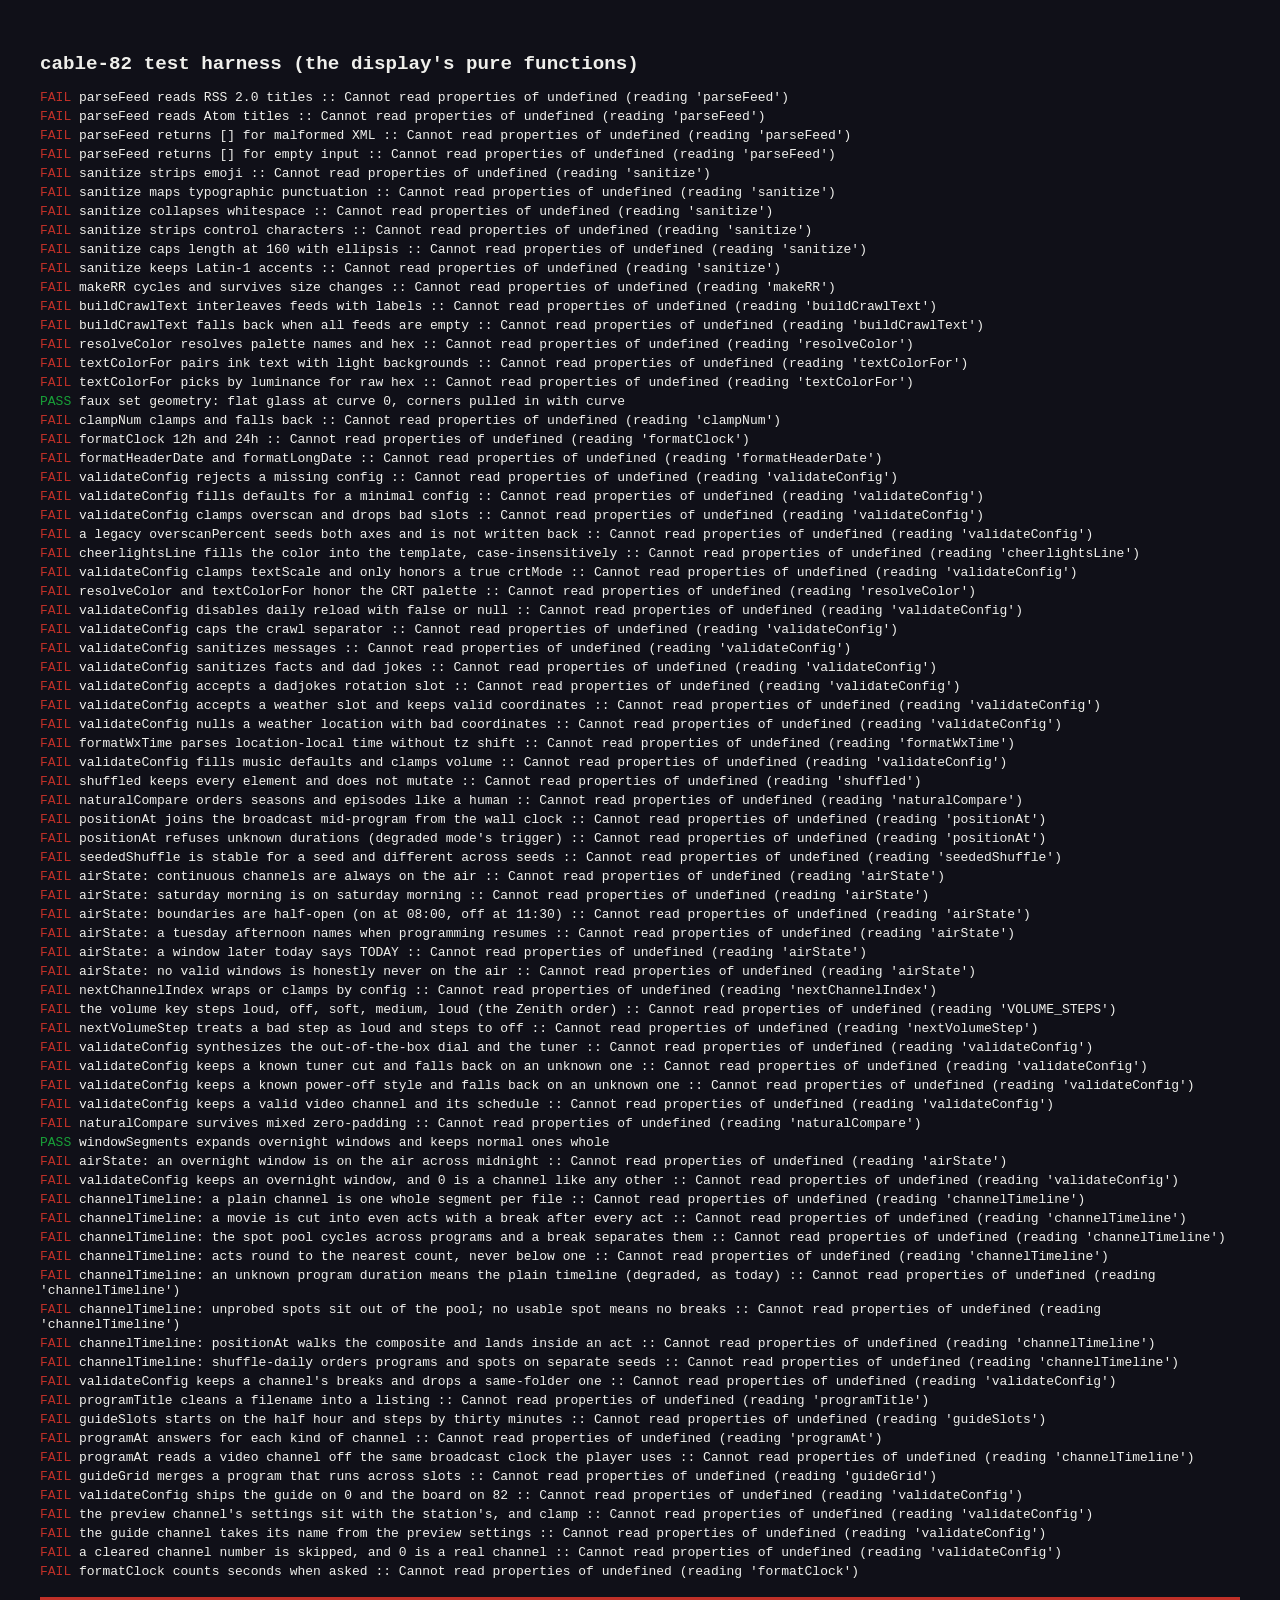
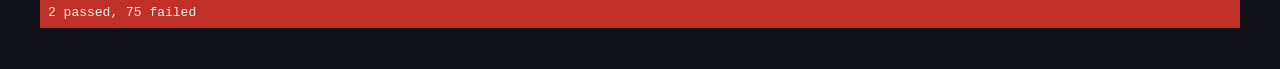
==== test/harness.html @ 875050cb "add faux crt mode: a drawn console and the tube's tells for flat panels" ====
<!DOCTYPE html>
<html lang="en">
<head>
<meta charset="utf-8">
<title>cable-82 test harness</title>
<link rel="icon" type="image/svg+xml" href="../favicon.svg">
<link rel="apple-touch-icon" href="../apple-touch-icon.png">
<style>
  body { background: #101018; color: #F0F0EC; font-family: monospace; padding: 2rem; }
  h1 { font-size: 1.2rem; }
  ul { list-style: none; padding: 0; }
  li { padding: 2px 0; }
  li.pass::before { content: "PASS "; color: #18A038; }
  li.fail::before { content: "FAIL "; color: #C03028; }
  #summary { margin-top: 1rem; padding: 8px; }
  #summary.ok { background: #18A038; }
  #summary.bad { background: #C03028; }
</style>
</head>
<body>
<h1>cable-82 test harness (the display's pure functions)</h1>
<ul id="results"></ul>
<div id="summary"></div>
<!-- The same scripts index.html loads, in the same order. app.js gathers
     the pure helpers on window.Cable82 and does not boot without a #stage. -->
<script src="../config-schema.js"></script>
<script src="../dial.js"></script>
<script src="../board.js"></script>
<script src="../guide.js"></script>
<script src="../video.js"></script>
<script src="../set.js"></script>
<script src="../tuner.js"></script>
<script src="../app.js"></script>
<script>
(() => {
  "use strict";
  const C = window.Cable82;
  const results = document.getElementById("results");
  let pass = 0, fail = 0;

  function t(name, fn) {
    const li = document.createElement("li");
    try {
      fn();
      li.className = "pass";
      pass++;
    } catch (e) {
      li.className = "fail";
      name += " :: " + e.message;
      fail++;
    }
    li.textContent = name;
    results.appendChild(li);
  }
  function eq(a, b) {
    const sa = JSON.stringify(a), sb = JSON.stringify(b);
    if (sa !== sb) throw new Error("expected " + sb + ", got " + sa);
  }
  function ok(v, msg) { if (!v) throw new Error(msg || "expected truthy"); }

  const RSS = '<?xml version="1.0"?><rss version="2.0"><channel>' +
    "<item><title>First story</title></item>" +
    "<item><title>Second &amp; third</title></item>" +
    "<item><title><![CDATA[Fourth story]]></title></item>" +
    "</channel></rss>";
  const ATOM = '<?xml version="1.0"?><feed xmlns="http://www.w3.org/2005/Atom">' +
    "<entry><title>Atom one</title></entry><entry><title>Atom two</title></entry></feed>";

  t("parseFeed reads RSS 2.0 titles", () => eq(C.parseFeed(RSS), ["First story", "Second & third", "Fourth story"]));
  t("parseFeed reads Atom titles", () => eq(C.parseFeed(ATOM), ["Atom one", "Atom two"]));
  t("parseFeed returns [] for malformed XML", () => eq(C.parseFeed("<rss><channel><item><title>Broken"), []));
  t("parseFeed returns [] for empty input", () => { eq(C.parseFeed(""), []); eq(C.parseFeed(null), []); });

  t("sanitize strips emoji", () => eq(C.sanitize("hello \u{1F600} world"), "hello world"));
  t("sanitize maps typographic punctuation", () =>
    eq(C.sanitize("it’s “fine” – really…"), "it's \"fine\" - really..."));
  t("sanitize collapses whitespace", () => eq(C.sanitize("  a\n\n b\tc  "), "a b c"));
  t("sanitize strips control characters", () =>
    eq(C.sanitize("ab" + String.fromCharCode(7) + "c" + String.fromCharCode(27)), "abc"));
  t("sanitize caps length at 160 with ellipsis", () => {
    const out = C.sanitize("x".repeat(300));
    ok(out.length === 160, "length is " + out.length);
    ok(out.endsWith("..."), "ends with ellipsis");
  });
  t("sanitize keeps Latin-1 accents", () => eq(C.sanitize("Café olé"), "Café olé"));

  t("makeRR cycles and survives size changes", () => {
    const rr = C.makeRR();
    eq([rr.next(3), rr.next(3), rr.next(3), rr.next(3)], [0, 1, 2, 0]);
    eq(rr.next(2), 1);
    eq(rr.next(0), -1);
  });

  t("buildCrawlText interleaves feeds with labels", () => {
    const out = C.buildCrawlText({
      feedIds: ["a", "b"],
      labels: { a: "AAA", b: "BBB" },
      items: { a: ["one", "two"], b: ["uno"] },
      separator: " | ",
      fallback: "FALLBACK",
    });
    eq(out, "AAA: one | BBB: uno | AAA: two");
  });
  t("buildCrawlText falls back when all feeds are empty", () => {
    eq(C.buildCrawlText({ feedIds: ["a"], labels: {}, items: {}, separator: " | ", fallback: "FB" }), "FB");
  });

  t("resolveColor resolves palette names and hex", () => {
    eq(C.resolveColor("green", "blue"), C.PALETTE.green);
    eq(C.resolveColor("#ABC123", "blue"), "#ABC123");
    eq(C.resolveColor("nonsense", "red"), C.PALETTE.red);
  });
  t("textColorFor pairs ink text with light backgrounds", () => {
    eq(C.textColorFor("yellow"), C.PALETTE.ink);
    eq(C.textColorFor("cyan"), C.PALETTE.ink);
    eq(C.textColorFor("blue"), C.PALETTE.white);
  });
  t("textColorFor picks by luminance for raw hex", () => {
    eq(C.textColorFor("#F0E8D0"), C.PALETTE.ink); // light bg, dark text
    eq(C.textColorFor("#102040"), C.PALETTE.white); // dark bg, light text
  });

  t("faux set geometry: flat glass at curve 0, corners pulled in with curve", () => {
    const Set = window.Cable82Set;
    const flat = Set.faceplate(0), bent = Set.faceplate(6);
    eq(Math.round(Math.min(...flat.map((p) => p[1]))), 0);
    eq(bent[0][0] > flat[0][0], true);
    eq(Set.dialAngle(0, 3), -150);
  });
  t("clampNum clamps and falls back", () => {
    eq(C.clampNum(50, 0, 15, 7), 15);
    eq(C.clampNum(-3, 0, 15, 7), 0);
    eq(C.clampNum("nope", 0, 15, 7), 7);
    eq(C.clampNum(null, 0, 15, 7), 7);
    eq(C.clampNum(true, 0, 15, 7), 7);
    eq(C.clampNum("", 0, 15, 7), 7);
  });

  t("formatClock 12h and 24h", () => {
    const d = new Date(2026, 6, 21, 20, 4);
    eq(C.formatClock(d, "12h"), "8:04 PM");
    eq(C.formatClock(d, "24h"), "20:04");
    eq(C.formatClock(new Date(2026, 6, 21, 0, 30), "12h"), "12:30 AM");
  });
  t("formatHeaderDate and formatLongDate", () => {
    const d = new Date(2026, 6, 21);
    eq(C.formatHeaderDate(d), "TUE JUL 21");
    eq(C.formatLongDate(d), "TUESDAY, JULY 21, 2026");
  });

  t("validateConfig rejects a missing config", () => {
    ok(!C.validateConfig(undefined).ok);
    ok(!C.validateConfig(null).ok);
  });
  t("validateConfig fills defaults for a minimal config", () => {
    const r = C.validateConfig({});
    ok(r.ok);
    eq(r.cfg.pageSeconds, 12);
    eq(r.cfg.overscanX, 7);
    eq(r.cfg.overscanY, 7);
    eq(r.cfg.crtMode, false);
    eq(r.cfg.crtInkText, false);
    eq(r.cfg.textScale, 1);
    eq(r.cfg.colors.pageCycle, ["blue", "green", "red", "cyan"]);
    ok(r.cfg.rotation.length >= 1);
  });
  t("validateConfig clamps overscan and drops bad slots", () => {
    const r = C.validateConfig({
      overscanX: 40,
      feeds: [{ id: "a", url: "http://x" }],
      rotation: [{ type: "headlines", feed: "missing" }, { type: "clock" }, { type: "wat" }],
    });
    eq(r.cfg.overscanX, 15);
    eq(r.cfg.rotation, [{ type: "clock" }]);
    ok(r.errors.length === 2, "two warnings");
  });
  t("a legacy overscanPercent seeds both axes and is not written back", () => {
    const r = C.validateConfig({ overscanPercent: 9 });
    eq(r.cfg.overscanX, 9);
    eq(r.cfg.overscanY, 9);
    ok(!("overscanPercent" in r.cfg), "not written back");
    const r2 = C.validateConfig({ overscanPercent: 9, overscanX: 12, overscanY: 40 });
    eq(r2.cfg.overscanX, 12);
    eq(r2.cfg.overscanY, 15);
  });
  t("cheerlightsLine fills the color into the template, case-insensitively", () => {
    eq(C.cheerlightsLine("THE WORLD IS SET TO {COLOR}", "purple"), "THE WORLD IS SET TO PURPLE");
    eq(C.cheerlightsLine("now: {color}", "warmwhite"), "now: WARMWHITE");
    eq(C.cheerlightsLine("no slot here", "red"), "no slot here");
    eq(C.cheerlightsLine("THE WORLD IS SET TO {COLOR}", ""), "");
    eq(C.cheerlightsLine("THE WORLD IS SET TO {COLOR}", null), "");
  });
  t("validateConfig clamps textScale and only honors a true crtMode", () => {
    eq(C.validateConfig({ textScale: 3 }).cfg.textScale, 1.5);
    eq(C.validateConfig({ textScale: 0.2 }).cfg.textScale, 1);
    eq(C.validateConfig({ textScale: "1.25" }).cfg.textScale, 1.25);
    eq(C.validateConfig({ crtMode: true }).cfg.crtMode, true);
    eq(C.validateConfig({ crtMode: "yes" }).cfg.crtMode, false);
  });
  t("resolveColor and textColorFor honor the CRT palette", () => {
    eq(C.resolveColor("blue", "blue"), C.PALETTE.blue);
    eq(C.resolveColor("blue", "blue", C.PALETTE_CRT), C.PALETTE_CRT.blue);
    eq(C.resolveColor("#123456", "blue", C.PALETTE_CRT), "#123456");
    eq(C.textColorFor("red", C.PALETTE_CRT), C.PALETTE_CRT.white);
    eq(C.textColorFor("cyan", C.PALETTE_CRT), C.PALETTE_CRT.ink);
    ok(Object.keys(C.PALETTE_CRT).join() === Object.keys(C.PALETTE).join(), "same names");
  });
  t("validateConfig disables daily reload with false or null", () => {
    eq(C.validateConfig({ dailyReloadHour: false }).cfg.dailyReloadHour, false);
    eq(C.validateConfig({ dailyReloadHour: null }).cfg.dailyReloadHour, false);
    eq(C.validateConfig({}).cfg.dailyReloadHour, 4);
  });
  t("validateConfig caps the crawl separator", () => {
    const r = C.validateConfig({ crawl: { separator: "x".repeat(500) } });
    ok(r.cfg.crawl.separator.length <= 16, "separator capped");
  });
  t("validateConfig sanitizes messages", () => {
    const r = C.validateConfig({ messages: [{ text: "hi \u{1F600} there" }, { text: "\u{1F600}" }] });
    eq(r.cfg.messages.length, 1); // emoji-only message dropped entirely
    eq(r.cfg.messages[0].text, "hi there");
  });
  t("validateConfig sanitizes facts and dad jokes", () => {
    const r = C.validateConfig({ facts: ["Honey never spoils", "\u{1F600}", 42], dadJokes: ["Nacho cheese"] });
    eq(r.cfg.facts, ["Honey never spoils"]); // emoji-only and non-strings dropped
    eq(r.cfg.dadJokes, ["Nacho cheese"]);
  });
  t("validateConfig accepts a dadjokes rotation slot", () => {
    const r = C.validateConfig({ rotation: [{ type: "dadjokes" }, { type: "clock" }] });
    eq(r.cfg.rotation, [{ type: "dadjokes" }, { type: "clock" }]);
  });
  t("validateConfig accepts a weather slot and keeps valid coordinates", () => {
    const r = C.validateConfig({
      rotation: [{ type: "weather" }, { type: "clock" }],
      weather: { location: { name: "Boston", latitude: 42.36, longitude: -71.06, timezone: "America/New_York" }, tempUnit: "C", windUnit: "kmh" },
    });
    eq(r.cfg.rotation, [{ type: "weather" }, { type: "clock" }]);
    eq(r.cfg.weather.location.latitude, 42.36);
    eq(r.cfg.weather.tempUnit, "C");
    eq(r.cfg.weather.windUnit, "kmh");
  });
  t("validateConfig nulls a weather location with bad coordinates", () => {
    eq(C.validateConfig({ weather: { location: { latitude: 999, longitude: 0 } } }).cfg.weather.location, null);
    eq(C.validateConfig({}).cfg.weather.tempUnit, "F"); // default unit
  });
  t("formatWxTime parses location-local time without tz shift", () => {
    eq(C.formatWxTime("2026-07-22T05:27", "12h"), "5:27 AM");
    eq(C.formatWxTime("2026-07-22T20:14", "12h"), "8:14 PM");
    eq(C.formatWxTime("2026-07-22T20:14", "24h"), "20:14");
    eq(C.formatWxTime("garbage", "12h"), "");
  });
  t("validateConfig fills music defaults and clamps volume", () => {
    eq(C.validateConfig({}).cfg.music, { enabled: true, shuffle: true, volume: 60 });
    eq(C.validateConfig({ music: { volume: 999, enabled: false } }).cfg.music, { enabled: false, shuffle: true, volume: 100 });
  });
  t("shuffled keeps every element and does not mutate", () => {
    const src = ["a", "b", "c", "d", "e"];
    const out = C.shuffled(src);
    eq(out.length, 5);
    eq([...out].sort().join(""), "abcde");
    eq(src.join(""), "abcde");
  });

  // ---------------- the dial math

  t("naturalCompare orders seasons and episodes like a human", () => {
    const names = ["S01.E10.mp4", "S02.E1.mp4", "S01.E2.mp4", "S01.E1.mp4"];
    eq(names.sort(C.naturalCompare), ["S01.E1.mp4", "S01.E2.mp4", "S01.E10.mp4", "S02.E1.mp4"]);
  });

  t("positionAt joins the broadcast mid-program from the wall clock", () => {
    const pl = [{ duration: 30 }, { duration: 60 }, { duration: 10 }];
    const epoch = 0;
    eq(C.positionAt(pl, 0, epoch), { index: 0, offset: 0 });
    eq(C.positionAt(pl, 45 * 1000, epoch), { index: 1, offset: 15 });
    eq(C.positionAt(pl, 95 * 1000, epoch), { index: 2, offset: 5 });
    // wraps the loop: 100s total, so 130s in is 30s in = start of file 1
    eq(C.positionAt(pl, 130 * 1000, epoch), { index: 1, offset: 0 });
    // a full week later it still resolves (no drift accumulation by design)
    const week = 7 * 24 * 3600 * 1000;
    const p = C.positionAt(pl, week + 45 * 1000, epoch);
    eq(p.index, 1);
    ok(Math.abs(p.offset - 15) < 0.001, "offset stable across a week");
  });

  t("positionAt refuses unknown durations (degraded mode's trigger)", () => {
    eq(C.positionAt([{ duration: 30 }, { duration: null }], 1000, 0), null);
    eq(C.positionAt([], 1000, 0), null);
  });

  t("seededShuffle is stable for a seed and different across seeds", () => {
    const src = ["a", "b", "c", "d", "e", "f", "g"];
    const one = C.seededShuffle(src, "2026-8-31#90");
    const two = C.seededShuffle(src, "2026-8-31#90");
    const other = C.seededShuffle(src, "2026-9-1#90");
    eq(one, two);
    eq([...one].sort().join(""), "abcdefg");
    ok(one.join("") !== other.join(""), "different day, different order");
    eq(src.join(""), "abcdefg");
  });

  t("airState: continuous channels are always on the air", () => {
    eq(C.airState({ mode: "continuous" }, new Date()).onAir, true);
  });

  t("airState: saturday morning is on saturday morning", () => {
    const ch = { mode: "schedule", schedule: [{ days: ["sat"], start: "08:00", end: "11:30" }] };
    // Sat Aug 29 2026 is a Saturday
    const sat9 = new Date(2026, 7, 29, 9, 0, 0);
    const s = C.airState(ch, sat9);
    eq(s.onAir, true);
    eq(new Date(s.untilMs).getHours(), 11);
    eq(new Date(s.untilMs).getMinutes(), 30);
  });

  t("airState: boundaries are half-open (on at 08:00, off at 11:30)", () => {
    const ch = { mode: "schedule", schedule: [{ days: ["sat"], start: "08:00", end: "11:30" }] };
    eq(C.airState(ch, new Date(2026, 7, 29, 7, 59, 59)).onAir, false);
    eq(C.airState(ch, new Date(2026, 7, 29, 8, 0, 0)).onAir, true);
    eq(C.airState(ch, new Date(2026, 7, 29, 11, 29, 59)).onAir, true);
    eq(C.airState(ch, new Date(2026, 7, 29, 11, 30, 0)).onAir, false);
  });

  t("airState: a tuesday afternoon names when programming resumes", () => {
    const ch = { mode: "schedule", schedule: [{ days: ["sat"], start: "08:00", end: "11:30" }] };
    const tue = new Date(2026, 8, 1, 14, 0, 0); // Tue Sep 1 2026
    const s = C.airState(ch, tue);
    eq(s.onAir, false);
    eq(s.resumeText, "PROGRAMMING RESUMES SATURDAY 8:00 AM");
    eq(new Date(s.untilMs).getDay(), 6);
    eq(new Date(s.untilMs).getHours(), 8);
  });

  t("airState: a window later today says TODAY", () => {
    const ch = { mode: "schedule", schedule: [{ days: ["sat"], start: "08:00", end: "11:30" }] };
    const satEarly = new Date(2026, 7, 29, 6, 0, 0);
    eq(C.airState(ch, satEarly).resumeText, "PROGRAMMING RESUMES TODAY 8:00 AM");
  });

  t("airState: no valid windows is honestly never on the air", () => {
    const s = C.airState({ mode: "schedule", schedule: [] }, new Date());
    eq(s.onAir, false);
    eq(s.resumeText, "NO PROGRAMMING SCHEDULED");
    eq(s.untilMs, null);
  });

  t("nextChannelIndex wraps or clamps by config", () => {
    const dial = [{ number: 82 }, { number: 90 }, { number: 91 }];
    eq(C.nextChannelIndex(dial, 2, +1, true), 0);
    eq(C.nextChannelIndex(dial, 2, +1, false), 2);
    eq(C.nextChannelIndex(dial, 0, -1, true), 2);
    eq(C.nextChannelIndex(dial, 0, -1, false), 0);
    eq(C.nextChannelIndex(dial, 0, +1, true), 1);
    eq(C.nextChannelIndex([{ number: 82 }], 0, +1, true), 0);
  });

  t("the volume key steps loud, off, soft, medium, loud (the Zenith order)", () => {
    eq(C.VOLUME_STEPS.map((v) => v.name).join(","), "LOUD,SOUND OFF,SOFT,MEDIUM");
    eq(C.VOLUME_STEPS.map((v) => v.level).join(","), "1,0,0.35,0.7");
    let i = 0;
    const seen = [];
    for (let n = 0; n < 5; n++) { i = C.nextVolumeStep(i); seen.push(i); }
    eq(seen.join(","), "1,2,3,0,1");
  });

  t("nextVolumeStep treats a bad step as loud and steps to off", () => {
    eq(C.nextVolumeStep(-1), 1);
    eq(C.nextVolumeStep(99), 1);
    eq(C.nextVolumeStep(NaN), 1);
    eq(C.nextVolumeStep(undefined), 1);
    eq(C.nextVolumeStep(1.5), 1);
  });

  t("validateConfig synthesizes the out-of-the-box dial and the tuner", () => {
    const cfg = C.validateConfig({}).cfg;
    eq(cfg.channels.length, 2); // the guide on 0, the board on 82
    eq(cfg.channels[1].number, 82);
    eq(cfg.channels[1].type, "bulletin");
    eq(cfg.tuner.sources.keyboard, true);
    eq(cfg.tuner.wrap, true);
    eq(cfg.tuner.cut, "static");
    eq(cfg.tuner.power, "crt");
  });

  t("validateConfig keeps a known tuner cut and falls back on an unknown one", () => {
    eq(C.validateConfig({ tuner: { cut: "black" } }).cfg.tuner.cut, "black");
    eq(C.validateConfig({ tuner: { cut: "none" } }).cfg.tuner.cut, "none");
    eq(C.validateConfig({ tuner: { cut: "fade" } }).cfg.tuner.cut, "static");
  });

  t("validateConfig keeps a known power-off style and falls back on an unknown one", () => {
    eq(C.validateConfig({ tuner: { power: "black" } }).cfg.tuner.power, "black");
    eq(C.validateConfig({ tuner: { power: "crt" } }).cfg.tuner.power, "crt");
    eq(C.validateConfig({ tuner: { power: "melt" } }).cfg.tuner.power, "crt");
  });

  t("validateConfig keeps a valid video channel and its schedule", () => {
    const cfg = C.validateConfig({
      channels: [
        { number: 82, type: "bulletin" },
        { number: 90, type: "video", folder: "cartoons", mode: "schedule", order: "shuffle-daily", offAir: "bars",
          schedule: [{ days: ["sat", "sun"], start: "08:00", end: "11:30" }, { days: [], start: "1:00", end: "2:00" }] },
      ],
    }).cfg;
    const ch = cfg.channels.find((c) => c.number === 90);
    eq(ch.folder, "cartoons");
    eq(ch.mode, "schedule");
    eq(ch.order, "shuffle-daily");
    eq(ch.offAir, "bars");
    eq(ch.schedule.length, 1); // the dayless window is dropped
    eq(ch.schedule[0].days, ["sat", "sun"]);
  });

  t("naturalCompare survives mixed zero-padding", () => {
    ok(C.naturalCompare("S1E2.mp4", "S01E10.mp4") < 0, "S1E2 before S01E10");
    eq(["S01E10", "S1E2", "S1E1"].sort(C.naturalCompare), ["S1E1", "S1E2", "S01E10"]);
    ok(C.naturalCompare("S1E2", "S01E2") !== 0, "padding-only difference still deterministic");
  });

  t("windowSegments expands overnight windows and keeps normal ones whole", () => {
    const S = window.Cable82Schema;
    eq(S.windowSegments({ days: ["sat"], start: "08:00", end: "11:30" }),
      [{ day: 6, start: 480, end: 690 }]);
    eq(S.windowSegments({ days: ["sat"], start: "20:00", end: "01:00" }),
      [{ day: 6, start: 1200, end: 1440 }, { day: 0, start: 0, end: 60, cont: true }]);
    // "until midnight" both ways: an explicit 24:00 and a wrap to 00:00
    eq(S.windowSegments({ days: ["fri"], start: "20:00", end: "24:00" }),
      [{ day: 5, start: 1200, end: 1440 }]);
    eq(S.windowSegments({ days: ["fri"], start: "20:00", end: "00:00" }),
      [{ day: 5, start: 1200, end: 1440 }]);
  });

  t("airState: an overnight window is on the air across midnight", () => {
    const ch = { mode: "schedule", schedule: [{ days: ["sat"], start: "20:00", end: "01:00" }] };
    // Sat Aug 29 2026 23:30 - the evening half
    const sat2330 = new Date(2026, 7, 29, 23, 30, 0);
    eq(C.airState(ch, sat2330).onAir, true);
    // Sun Aug 30 2026 00:30 - the morning half
    const sun0030 = new Date(2026, 7, 30, 0, 30, 0);
    eq(C.airState(ch, sun0030).onAir, true);
    // Sun 01:00 - half-open end
    eq(C.airState(ch, new Date(2026, 7, 30, 1, 0, 0)).onAir, false);
    // Sun 02:00 - resumes the following Saturday evening, not "sunday 12:00 AM"
    const s = C.airState(ch, new Date(2026, 7, 30, 2, 0, 0));
    eq(s.onAir, false);
    eq(s.resumeText, "PROGRAMMING RESUMES SATURDAY 8:00 PM");
  });

  t("validateConfig keeps an overnight window, and 0 is a channel like any other", () => {
    const cfg = C.validateConfig({
      channels: [
        { number: 0, type: "video", folder: "cartoons" },
        { number: 9, type: "video", folder: "cartoons", mode: "schedule",
          schedule: [{ days: ["sat"], start: "20:00", end: "01:00" }] },
      ],
    }).cfg;
    eq(cfg.channels.map((c) => c.number), [0, 9]); // 0 belongs to whoever asks for it
    eq(cfg.channels[1].schedule, [{ days: ["sat"], start: "20:00", end: "01:00" }]);
  });

  // ---- programmed channel: the composite timeline
  const day = new Date(2026, 8, 2, 12, 0, 0);
  const film = (file, duration) => ({ file, url: "channels/movies/" + file, duration });
  const spot = (file, duration) => ({ file, url: "channels/spots/" + file, duration });
  const programmed = (breaks, order) => ({ number: 3, folder: "movies", order: order || "sequence", breaks });

  t("channelTimeline: a plain channel is one whole segment per file", () => {
    const tl = C.channelTimeline({ number: 3, folder: "movies", order: "sequence" }, [film("a.mp4", 100), film("b.mp4", null)], [], day);
    eq(tl.map((s) => [s.file, s.from, s.to, s.duration]), [["a.mp4", 0, 100, 100], ["b.mp4", 0, null, null]]);
  });

  t("channelTimeline: a movie is cut into even acts with a break after every act", () => {
    // 100 min film, breaks every 30: 3 acts of 33m20s, 2 spots after each, incl. the last
    const ch = programmed({ folder: "spots", everyMinutes: 30, spots: 2 });
    const tl = C.channelTimeline(ch, [film("movie.mp4", 6000)], [spot("s1.mp4", 30), spot("s2.mp4", 15), spot("s3.mp4", 20)], day);
    eq(tl.map((s) => s.file), ["movie.mp4", "s1.mp4", "s2.mp4", "movie.mp4", "s3.mp4", "s1.mp4", "movie.mp4", "s2.mp4", "s3.mp4"]);
    eq(tl[0].from, 0); eq(tl[0].to, 2000); eq(tl[0].duration, 2000);
    eq(tl[3].from, 2000); eq(tl[3].to, 4000);
    eq(tl[6].from, 4000); eq(tl[6].to, 6000);
    eq(tl[1].from, 0); eq(tl[1].to, 30); eq(tl[1].duration, 30); // a spot always runs whole
    const total = tl.reduce((a, s) => a + s.duration, 0);
    ok(Math.abs(total - (6000 + 30 + 15 + 20 + 30 + 15 + 20)) < 1e-9, "the loop is the film plus its spots");
  });

  t("channelTimeline: the spot pool cycles across programs and a break separates them", () => {
    const ch = programmed({ folder: "spots", everyMinutes: 0, spots: 1 });
    const tl = C.channelTimeline(ch, [film("a.mp4", 600), film("b.mp4", 600), film("c.mp4", 600)], [spot("s1.mp4", 30), spot("s2.mp4", 30)], day);
    eq(tl.map((s) => s.file), ["a.mp4", "s1.mp4", "b.mp4", "s2.mp4", "c.mp4", "s1.mp4"]);
    eq(tl[0].to, 600); // everyMinutes 0: one act per program
  });

  t("channelTimeline: acts round to the nearest count, never below one", () => {
    const ch = programmed({ folder: "spots", everyMinutes: 15, spots: 1 });
    const pool = [spot("s1.mp4", 30)];
    // 22 minutes -> 1.47 -> 1 act; 23 minutes -> 1.53 -> 2 acts; 7 min cartoon -> 1 act
    eq(C.channelTimeline(ch, [film("a.mp4", 22 * 60)], pool, day).length, 2);
    eq(C.channelTimeline(ch, [film("a.mp4", 23 * 60)], pool, day).length, 4);
    eq(C.channelTimeline(ch, [film("toon.mp4", 7 * 60)], pool, day).length, 2);
  });

  t("channelTimeline: an unknown program duration means the plain timeline (degraded, as today)", () => {
    const ch = programmed({ folder: "spots", everyMinutes: 15, spots: 1 });
    const tl = C.channelTimeline(ch, [film("a.mp4", 1200), film("b.mp4", null)], [spot("s1.mp4", 30)], day);
    eq(tl.map((s) => s.file), ["a.mp4", "b.mp4"]);
    eq(tl[1].to, null);
  });

  t("channelTimeline: unprobed spots sit out of the pool; no usable spot means no breaks", () => {
    const ch = programmed({ folder: "spots", everyMinutes: 0, spots: 2 });
    const one = C.channelTimeline(ch, [film("a.mp4", 600)], [spot("s1.mp4", 30), spot("s2.mp4", null)], day);
    eq(one.map((s) => s.file), ["a.mp4", "s1.mp4", "s1.mp4"]);
    const none = C.channelTimeline(ch, [film("a.mp4", 600)], [spot("s2.mp4", null)], day);
    eq(none.map((s) => s.file), ["a.mp4"]);
    eq(C.channelTimeline(ch, [film("a.mp4", 600)], [], day).length, 1);
  });

  t("channelTimeline: positionAt walks the composite and lands inside an act", () => {
    const ch = programmed({ folder: "spots", everyMinutes: 30, spots: 1 });
    const tl = C.channelTimeline(ch, [film("movie.mp4", 3600)], [spot("s1.mp4", 30)], day);
    // acts of 1800s: [movie 0-1800][s1 30][movie 1800-3600][s1 30] = 3660 loop
    const p = C.positionAt(tl, 1900 * 1000, 0); // 1900s in: 70s into act two
    eq(p.index, 2);
    eq(p.offset, 70);
    eq(tl[p.index].from + p.offset, 1870); // the frame the movie shows: resume point + offset
    const q = C.positionAt(tl, 1815 * 1000, 0); // in the first break
    eq(q.index, 1);
    eq(q.offset, 15);
    eq(C.positionAt(tl, 3660 * 1000, 0), { index: 0, offset: 0 }); // the loop closes
  });

  t("channelTimeline: shuffle-daily orders programs and spots on separate seeds", () => {
    const ch = programmed({ folder: "spots", everyMinutes: 0, spots: 1 }, "shuffle-daily");
    const films = ["a", "b", "c", "d", "e", "f"].map((n) => film(n + ".mp4", 600));
    const spots = ["a", "b", "c", "d", "e", "f"].map((n) => spot(n + ".mp4", 30));
    const tl = C.channelTimeline(ch, films, spots, day);
    const programOrder = tl.filter((s) => s.url.startsWith("channels/movies/")).map((s) => s.file);
    const spotOrder = tl.filter((s) => s.url.startsWith("channels/spots/")).map((s) => s.file);
    eq([...programOrder].sort(), films.map((f) => f.file));
    eq([...spotOrder].sort(), spots.map((f) => f.file));
    eq(programOrder, C.seededShuffle(films, "2026-9-2#3").map((f) => f.file));
    ok(programOrder.join() !== spotOrder.join(), "the spots do not mirror the programs' order");
    eq(C.channelTimeline(ch, films, spots, new Date(2026, 8, 2, 23, 59)).map((s) => s.file), tl.map((s) => s.file));
  });

  t("validateConfig keeps a channel's breaks and drops a same-folder one", () => {
    const r = C.validateConfig({
      channels: [
        { number: 3, type: "video", folder: "movies", breaks: { folder: "spots", everyMinutes: 20, spots: 4 } },
        { number: 4, type: "video", folder: "movies", breaks: { folder: "movies" } },
      ],
    });
    eq(r.cfg.channels[0].breaks, { folder: "spots", everyMinutes: 20, spots: 4 });
    eq(r.cfg.channels[1].breaks, undefined);
    ok(r.errors.some((e) => e.includes("CHANNEL 4")), "the drop is reported");
  });

  // ---- the guide (channel 0) ----

  t("programTitle cleans a filename into a listing", () => {
    eq(C.programTitle("02 Design for Dreaming (1956).mp4"), "DESIGN FOR DREAMING (1956)");
    eq(C.programTitle("S01.E13 Duck and Cover.mkv"), "DUCK AND COVER");
    eq(C.programTitle("hasty_gormet.1987.mp4"), "HASTY GORMET 1987");
    eq(C.programTitle(""), "PROGRAM");
  });

  t("guideSlots starts on the half hour and steps by thirty minutes", () => {
    const at = new Date(2026, 8, 2, 20, 12, 0);
    const slots = C.guideSlots(at, 3).map((d) => d.getHours() + ":" + String(d.getMinutes()).padStart(2, "0"));
    eq(slots.join(" "), "20:00 20:30 21:00");
    const late = C.guideSlots(new Date(2026, 8, 2, 23, 47, 0), 3).map((d) => d.getDate() + "@" + d.getHours() + ":" + String(d.getMinutes()).padStart(2, "0"));
    eq(late.join(" "), "2@23:30 3@0:00 3@0:30", "the grid crosses midnight");
  });

  t("programAt answers for each kind of channel", () => {
    const at = new Date(2026, 8, 2, 20, 12, 0);
    eq(C.programAt({ number: 0, type: "guide", enabled: true }, null, at, C.EPOCH).title, "PROGRAM GUIDE");
    eq(C.programAt({ number: 82, type: "bulletin", enabled: true }, null, at, C.EPOCH).title, "COMMUNITY BULLETIN BOARD");
    eq(C.programAt({ number: 9, type: "external", enabled: true }, null, at, C.EPOCH).title, "LIVE");
    const empty = C.programAt({ number: 2, type: "video", enabled: true, mode: "continuous" }, { files: [] }, at, C.EPOCH);
    eq(empty.title, "NO PROGRAMS");
    const shut = C.programAt(
      { number: 5, type: "video", enabled: true, mode: "schedule", schedule: [] },
      { files: [] }, at, C.EPOCH
    );
    eq(shut.title, "OFF AIR", "a scheduled channel with no window is off the air");
  });

  t("programAt reads a video channel off the same broadcast clock the player uses", () => {
    const films = [
      { file: "01 Duck and Cover.mp4", url: "channels/r/a.mp4", duration: 3600 },
      { file: "02 Design for Dreaming.mp4", url: "channels/r/b.mp4", duration: 1800 },
    ];
    const ch = { number: 2, type: "video", enabled: true, mode: "continuous", order: "sequence", folder: "r" };
    const at = new Date(2026, 8, 2, 20, 12, 0);
    const tl = C.channelTimeline(ch, films, [], at);
    const pos = C.positionAt(tl, at.getTime(), C.EPOCH);
    eq(C.programAt(ch, { files: films }, at, C.EPOCH).title, C.programTitle(tl[pos.index].file));
  });

  t("guideGrid merges a program that runs across slots", () => {
    const films = [
      { file: "Long Movie.mp4", url: "channels/r/a.mp4", duration: 5400 },
      { file: "Short.mp4", url: "channels/r/b.mp4", duration: 1800 },
    ];
    const dial = [
      { number: 0, type: "guide", name: "CABLEVUE", enabled: true },
      { number: 2, type: "video", name: "R", enabled: true, mode: "continuous", order: "sequence", folder: "r" },
      { number: 7, type: "video", name: "OFF", enabled: false, mode: "continuous", order: "sequence", folder: "r" },
    ];
    const g = C.guideGrid(dial, { 2: { files: films, spots: [] } }, new Date(2026, 8, 2, 20, 12, 0), 3, C.EPOCH);
    eq(g.rows.length, 2, "a channel off the dial is not listed");
    eq(g.slots.length, 3);
    eq(g.rows[0].cells.length, 1, "the guide's own row is one cell across");
    eq(g.rows[0].cells[0].span, 3);
    const spans = g.rows[1].cells.reduce((n, c) => n + c.span, 0);
    eq(spans, 3, "the cells of a row always cover every slot");
  });

  t("validateConfig ships the guide on 0 and the board on 82", () => {
    const out = C.validateConfig({}).cfg.channels;
    eq(out.map((c) => c.number + ":" + c.type).join(" "), "0:guide 82:bulletin");
    eq(out[0].name, "CABLEVUE");
  });

  t("the preview channel's settings sit with the station's, and clamp", () => {
    const p = C.validateConfig({}).cfg.preview;
    eq(p.name, "CABLEVUE");
    eq(p.slots, 3);
    eq(p.scrollSeconds, 14);
    eq(p.seconds, true);
    eq(p.background, "blue");
    ok(p.tagline.length > 0, "a default tagline ships");
    const custom = C.validateConfig({
      preview: { name: "TV GUIDE 82", tagline: "", slots: 9, scrollSeconds: 1, seconds: false, background: "magenta" },
    }).cfg.preview;
    eq(custom.name, "TV GUIDE 82");
    eq(custom.tagline, "", "a cleared tagline stays cleared");
    eq(custom.slots, 4);
    eq(custom.scrollSeconds, 4);
    eq(custom.seconds, false);
    eq(custom.background, "magenta");
    eq(C.validateConfig({ preview: { background: "chartreuse" } }).cfg.preview.background, "blue", "an unknown color falls back");
  });

  t("the guide channel takes its name from the preview settings", () => {
    const cfg = C.validateConfig({ preview: { name: "TV GUIDE 82" }, channels: [{ number: 0, type: "guide" }] }).cfg;
    eq(cfg.channels[0].name, "TV GUIDE 82");
    const named = C.validateConfig({ preview: { name: "TV GUIDE 82" }, channels: [{ number: 0, type: "guide", name: "PREVIEW" }] }).cfg;
    eq(named.channels[0].name, "PREVIEW", "a name set on the dial wins");
  });

  t("a cleared channel number is skipped, and 0 is a real channel", () => {
    const r = C.validateConfig({ channels: [{ number: null, type: "bulletin" }, { number: 0, type: "guide" }] });
    ok(r.errors.some((e) => /VALID NUMBER/.test(e)), "the empty one is called out");
    eq(r.cfg.channels.map((c) => c.number).join(","), "0");
  });

  t("formatClock counts seconds when asked", () => {
    const d = new Date(2026, 8, 2, 20, 4, 7);
    eq(C.formatClock(d, "12h"), "8:04 PM");
    eq(C.formatClock(d, "12h", { seconds: true }), "8:04:07 PM");
    eq(C.formatClock(d, "24h", { seconds: true }), "20:04:07");
  });

  const summary = document.getElementById("summary");
  summary.textContent = pass + " passed, " + fail + " failed";
  summary.className = fail ? "bad" : "ok";
  document.title = (fail ? "FAIL " : "PASS ") + document.title;
})();
</script>
</body>
</html>
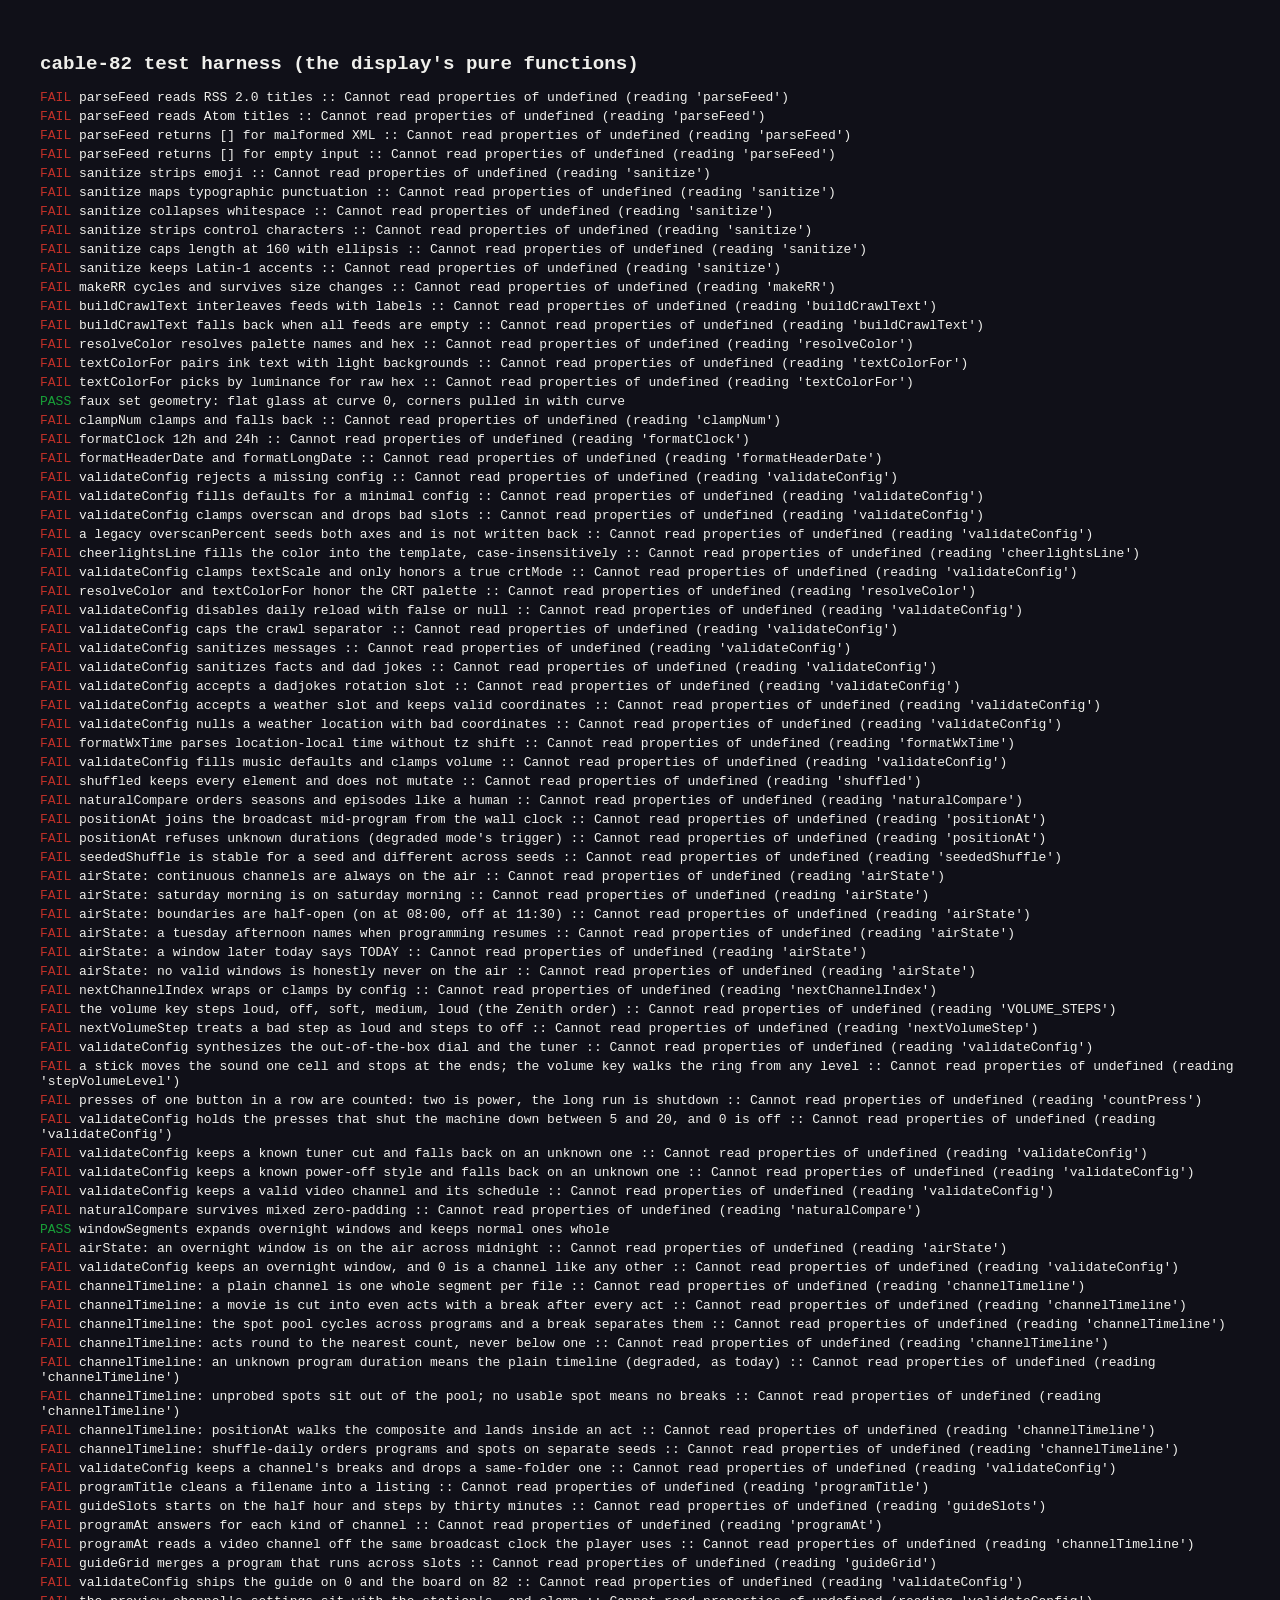
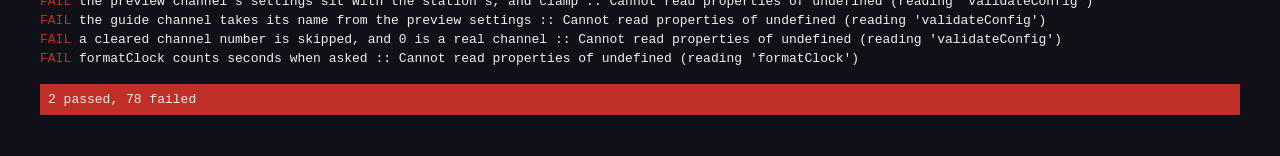
==== commit 15a04793: "add joystick volume, double press power, and ten press shutdown" ====
--- a/test/harness.html
+++ b/test/harness.html
@@ -381,6 +381,37 @@
     eq(cfg.tuner.power, "crt");
   });
 
+  t("a stick moves the sound one cell and stops at the ends; the volume key walks the ring from any level", () => {
+    eq(C.stepVolumeLevel(1, -1), 0.875);
+    eq(C.stepVolumeLevel(1, +1), 1);
+    eq(C.stepVolumeLevel(0, -1), 0);
+    eq(C.stepVolumeLevel(0.35, +1), 0.5);
+    eq(C.nextVolumeLevel(1), 0);
+    eq(C.nextVolumeLevel(0), 0.35);
+    eq(C.nextVolumeLevel(0.5), 0.7);
+  });
+
+  t("presses of one button in a row are counted: two is power, the long run is shutdown", () => {
+    let run = C.countPress(null, "0:0", 1000);
+    run = C.countPress(run, "0:0", 1000 + C.PRESS_GAP_MS);
+    eq(run.count, 2);
+    eq(C.countPress(run, "0:0", run.at + C.PRESS_GAP_MS + 1).count, 1);
+    eq(C.countPress(run, "0:1", run.at + 10).count, 1);
+    eq(C.runMeaning(1, 10), null);
+    eq(C.runMeaning(2, 10), "power");
+    eq(C.runMeaning(9, 10), null);
+    eq(C.runMeaning(10, 10), "shutdown");
+    eq(C.runMeaning(10, 0), null);
+  });
+
+  t("validateConfig holds the presses that shut the machine down between 5 and 20, and 0 is off", () => {
+    eq(C.validateConfig({}).cfg.tuner.shutdownPresses, 10);
+    eq(C.validateConfig({ tuner: { shutdownPresses: 0 } }).cfg.tuner.shutdownPresses, 0);
+    eq(C.validateConfig({ tuner: { shutdownPresses: 2 } }).cfg.tuner.shutdownPresses, 5);
+    eq(C.validateConfig({ tuner: { shutdownPresses: 99 } }).cfg.tuner.shutdownPresses, 20);
+    eq(C.validateConfig({ tuner: { shutdownPresses: "many" } }).cfg.tuner.shutdownPresses, 10);
+  });
+
   t("validateConfig keeps a known tuner cut and falls back on an unknown one", () => {
     eq(C.validateConfig({ tuner: { cut: "black" } }).cfg.tuner.cut, "black");
     eq(C.validateConfig({ tuner: { cut: "none" } }).cfg.tuner.cut, "none");
